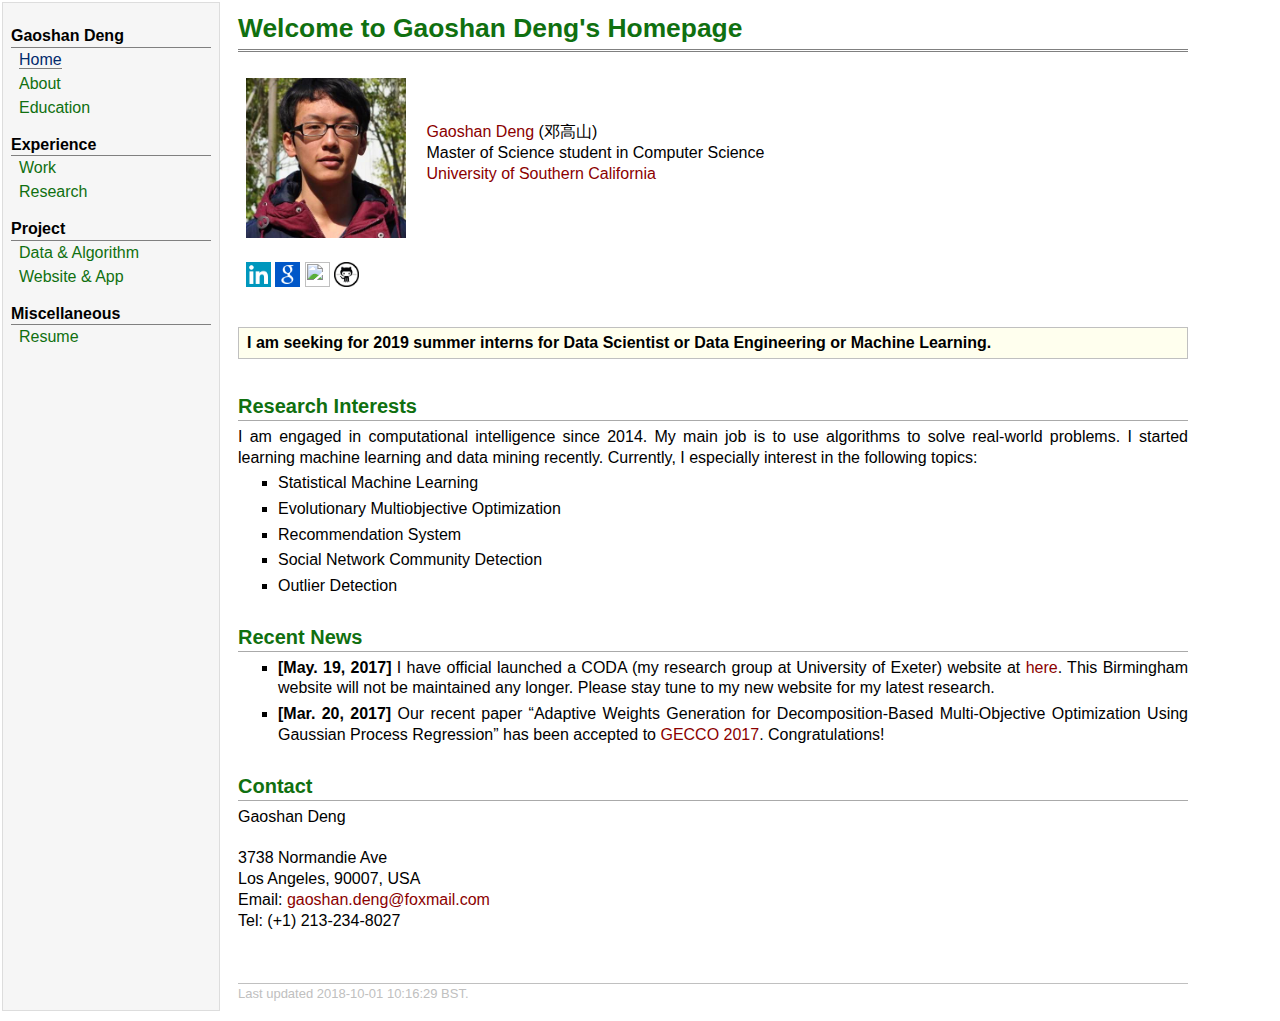
==== index.html @ d5c80c98 "Version 1.0" ====
<!DOCTYPE html PUBLIC "-//W3C//DTD XHTML 1.1//EN" "http://www.w3.org/TR/xhtml11/DTD/xhtml11.dtd">
<!-- saved from url=(0041)http://www.cs.bham.ac.uk/~likw/index.html -->
<html xmlns="http://www.w3.org/1999/xhtml" xml:lang="en">

<head>

<meta http-equiv="Content-Type" content="text/html; charset=UTF-8">

<link rel="stylesheet" href="./css/style.css" type="text/css">

<title>Welcome to Gaoshan Deng's Homepage</title>
</head>

<body>

<div id="MathJax_Message" style="display: none;"></div>

<table summary="Table for page layout." id="tlayout">

<tbody>
<tr valign="top">
    <td id="layout-menu" style="width: 200px">
        <div class="menu-category">Gaoshan Deng </div>
        <div class="menu-item"><a href="#" class="current">Home</a></div>
        <div class="menu-item"><a href="about.html">About</a></div>
        <div class="menu-item"><a href="education.html">Education</a></div>

        <div class="menu-category">Experience</div>
        <div class="menu-item"><a href="work.html">Work</a></div>
        <div class="menu-item"><a href="research.html">Research</a></div>

        <div class="menu-category">Project</div>
        <div class="menu-item"><a href="project-data.html">Data & Algorithm</a></div>
        <div class="menu-item"><a href="project-web.html">Website & App</a></div>
        
        <div class="menu-category">Miscellaneous</div>
        <div class="menu-item"><a href="./content/resume.pdf" target="blank">Resume</a></div>
    </td>

<td id="layout-content">
<div id="toptitle">
<h1>Welcome to Gaoshan Deng's Homepage</h1>
<div id="subtitle"></div>
</div>

<table class="imgtable">

<tbody>
<tr>
    <td>
        <a href="#"><img src="./img/gaoshan.jpeg" alt="alt text" height="160px"></a>&nbsp;</td>
     <td align="left"><p><a href="mailto:gaoshan.deng@foxmail.com" target="“blank”">Gaoshan Deng</a> (<span lang="ch" xml:lang="ch">邓高山)<br>
Master of Science student in Computer Science<br>
<a href="https://www.usc.edu/" target="“blank”">University of Southern California</a><br>
</td></tr>
</tbody>
</table>


<table class="imgtable">
    <tbody><tr><td>
                <p>
                    <a href="https://www.linkedin.com/in/gaoshan-deng-292936136" target="“blank”"> <img src="./img/linkedin-icon.JPG" alt="" width="25" height="25"></a> 

                    <a href="https://plus.google.com/u/0/106741841315025299098" target="“blank”"><img src="./img/google-icon.JPG" alt="" width="25" height="25"></a> 

                    <a href="https://www.facebook.com/profile.php?id=100008026355093" target="“blank”"><img src="https://en.facebookbrand.com/wp-content/themes/fb-branding/prj-fb-branding/assets/images/fb-logo.png" alt="" width="25" height="25"></a> 

                    <a href="https://github.com/denggaoshan" target="“blank”"><img src="./img/Git.JPG" alt="" width="25" height="25"></a>
                </p>
            </td></tr>
        </tbody>
</table> 

<div class="infoblock">
<div class="blockcontent">
<p><b>
    I am seeking for 2019 summer interns for Data Scientist or Data Engineering or Machine Learning.
</b></p>
</div>
</div>

<h2>Research Interests</h2>

<p>I am engaged in computational intelligence since 2014. My main job is to use algorithms to solve real-world problems.  I started learning machine learning and data mining recently. Currently, I especially interest in the following topics:</p>
<ul>

<li><p>Statistical Machine Learning</p>
</li>

<li><p>Evolutionary Multiobjective Optimization</p>
</li>

<li><p>Recommendation System</p>
</li>

<li><p>Social Network Community Detection</p>
</li>

<li><p>Outlier Detection</p>
</li>




</ul>


<!-- News -->
<h2>Recent News</h2>
<ul>
    <li><p><b>[May. 19, 2017]</b> I have official launched a CODA (my research group at University of Exeter) website at <a href="https://coda-group.github.io/index.html" target="“blank”">here</a>. This Birmingham website will not be maintained any longer. Please stay tune to my new website for my latest research.</p>
    </li>
    <li><p><b>[Mar. 20, 2017]</b> Our recent paper “Adaptive Weights Generation for Decomposition-Based Multi-Objective Optimization Using Gaussian Process Regression” has been accepted to <a href="http://gecco-2017.sigevo.org/index.html/HomePage" target="“blank”">GECCO 2017</a>. Congratulations!</p>
    </li>
    
</li>
</ul>




<h2>Contact</h2>
<p>Gaoshan Deng<br>
<br>
3738 Normandie Ave<br>
Los Angeles, 90007, USA<br>
Email: <a href="mailto:gaoshan.deng@foxmail.com" target="“blank”"> gaoshan.deng@foxmail.com</a><br>
Tel: (+1) 213-234-8027</p>


<div id="footer">
<div id="footer-text">
Last updated 2018-10-01 10:16:29 BST</a>.
</div>
</div>
</td>
</tr>
</tbody></table>



</body></html>
---- css/style.css ----
/* Default css file for jemdoc. */

table#tlayout {
    border: none;
    border-collapse: separate;
    background: white;
}

@font-face {
	font-family: Optima;
	src: url("fonts/Optima-Regular.ttf") format('truetype');
}
@font-face {
	font-family: OptimaBold;
	src: url('fonts/Optima-Bold.ttf') format('truetype');
	font-weight: bold;
}
@font-face {
	font-family: OptimaItalic;
	src: url('fonts/Optima-Italic.ttf') format('truetype');
	font-style: italic;
}
@font-face {
	font-family: OptimaBoldItalic;
	src: url('fonts/Optima-BoldItalic.ttf') format('truetype');
	font-weight: bold;
	font-style: italic;
}

body {
background: white;
			font-family: Optima, sans-serif;
			padding-bottom: 8px;
margin: 0;
}

#layout-menu {
background: #f6f6f6;
border: 1px solid #dddddd;
		padding-top: 0.5em;
		padding-left: 8px;
		padding-right: 8px;
		font-size: 1.0em;
width: auto;
	   white-space: nowrap;
	   text-align: left;
	   vertical-align: top;
}

#layout-menu td {
background: #f4f4f4;
			vertical-align: top;
}

#layout-content {
	padding-top: 0.0em;
	padding-left: 1.0em;
	padding-right: 1.0em;
border: none;
background: white;
			text-align: justify;
			vertical-align: top;
			min-width: 950px;
			max-width: 950px;
			width: 	   950px;
}

#layout-menu a {
	line-height: 1.5em;
	margin-left: 0.5em;
}

tt {
background: #ffffee;
}

pre, tt {
	font-size: 90%;
	font-family: monaco, monospace;
}

a, a > tt {
color: #8b0000;
	   text-decoration: none;
}

a:hover {
	  border-bottom: 1px gray dotted;
  }

#layout-menu a.current:link, #layout-menu a.current:visited {
color: #022b6d;
	   border-bottom: 1px gray solid;
}
#layout-menu a:link, #layout-menu a:visited, #layout-menu a:hover {
color: #107010;
	   text-decoration: none;
}
#layout-menu a:hover {
	text-decoration: none;
}

div.menu-category {
	border-bottom: 1px solid gray;
	margin-top: 0.8em;
	padding-top: 0.2em;
	padding-bottom: 0.1em;
	font-weight: bold;
}

div.menu-item {
	padding-left: 16px;
	text-indent: -16px;
}

div#toptitle {
	padding-bottom: 0.2em;
	margin-bottom: 1.5em;
	border-bottom: 3px double gray;
}

/* Reduce space if we begin the page with a title. */
div#toptitle + h2, div#toptitle + h3 {
	margin-top: -0.7em;
}

div#subtitle {
	margin-top: 0.0em;
	margin-bottom: 0.0em;
	padding-top: 0em;
	padding-bottom: 0.1em;
}

em {
	font-style: italic;
}

strong {
	font-weight: bold;
}


h1, h2, h3 {
color: #107010;
	   margin-top: 0.7em;
	   margin-bottom: 0.3em;
	   padding-bottom: 0.2em;
	   line-height: 1.0;
	   padding-top: 0.5em;
	   border-bottom: 1px solid #aaaaaa;
}

h1 {
	font-size: 165%;
}

h2 {
	padding-top: 0.8em;
	font-size: 125%;
}

h2 + h3 {
	padding-top: 0.2em;
}

h3 {
	font-size: 110%;
	border-bottom: none;
}

p {
	margin-top: 0.0em;
	margin-bottom: 0.8em;
padding: 0;
		 line-height: 1.3;
}

pre {
padding: 0;
margin: 0;
}

div#footer {
	font-size: small;
	border-top: 1px solid #c0c0c0;
	padding-top: 0.1em;
	margin-top: 4.0em;
color: #c0c0c0;
}

div#footer a {
color: #80a0b0;
}

div#footer-text {
float: left;
	   padding-bottom: 8px;
}

ul, ol, dl {
	margin-top: 0.2em;
	padding-top: 0;
	margin-bottom: 0.8em;
}

dt {
	margin-top: 0.5em;
	margin-bottom: 0;
}

dl {
	margin-left: 20px;
}

dd {
color: #222222;
}

dd > *:first-child {
	margin-top: 0;
}

ul {
	list-style-position: outside;
	list-style-type: square;
}

p + ul, p + ol {
	margin-top: -0.5em;
}

li ul, li ol {
	margin-top: -0.3em;
}

ol {
	list-style-position: outside;
	list-style-type: decimal;
}

li p, dd p {
	margin-bottom: 0.3em;
}


ol ol {
	list-style-type: lower-alpha;
}

ol ol ol {
	list-style-type: lower-roman;
}

p + div.codeblock {
	margin-top: -0.6em;
}

div.codeblock, div.infoblock {
	margin-right: 0%;
	margin-top: 1.2em;
	margin-bottom: 1.3em;
}

div.blocktitle {
	font-weight: bold;
color: #107010;
	   margin-top: 1.2em;
	   margin-bottom: 0.1em;
}

div.blockcontent {
border: 1px solid silver;
padding: 0.3em 0.5em;
}

div.infoblock > div.blockcontent {
background: #ffffee;
}

div.blockcontent p + ul, div.blockcontent p + ol {
	margin-top: 0.4em;
}

div.infoblock p {
	margin-bottom: 0em;
}

div.infoblock li p, div.infoblock dd p {
	margin-bottom: 0.5em;
}

div.infoblock p + p {
	margin-top: 0.8em;
}

div.codeblock > div.blockcontent {
background: #f6f6f6;
}

span.pycommand {
color: #000070;
}

span.statement {
color: #008800;
}
span.builtin {
color: #000088;
}
span.special {
color: #990000;
}
span.operator {
color: #880000;
}
span.error {
color: #aa0000;
}
span.comment, span.comment > *, span.string, span.string > * {
color: #606060;
}

@media print {
#layout-menu { display: none; }
}

#fwtitle {
margin: 2px;
}

#fwtitle #toptitle {
	padding-left: 0.5em;
	margin-bottom: 0.5em;
}

#layout-content h1:first-child, #layout-content h2:first-child, #layout-content h3:first-child {
	margin-top: -0.7em;
}

div#toptitle h1, #layout-content div#toptitle h1 {
	margin-bottom: 0.0em;
	padding-bottom: 0.1em;
	padding-top: 0;
	margin-top: 0.5em;
	border-bottom: none;
}

img.eq {
padding: 0;
		 padding-left: 0.1em;
		 padding-right: 0.1em;
margin: 0;
}

img.eqwl {
	padding-left: 2em;
	padding-top: 0.6em;
	padding-bottom: 0.2em;
margin: 0;
}

table {
border: 2px solid black;
		border-collapse: collapse;
}

td {
padding: 2px;
		 padding-left: 0.5em;
		 padding-right: 0.5em;
		 text-align: center;
border: 1px solid gray;
}

table + table {
	margin-top: 1em;
}

tr.heading {
	font-weight: bold;
	border-bottom: 2px solid black;
}

img {
border: none;
}

table.imgtable, table.imgtable td {
border: none;
		text-align: left;
}
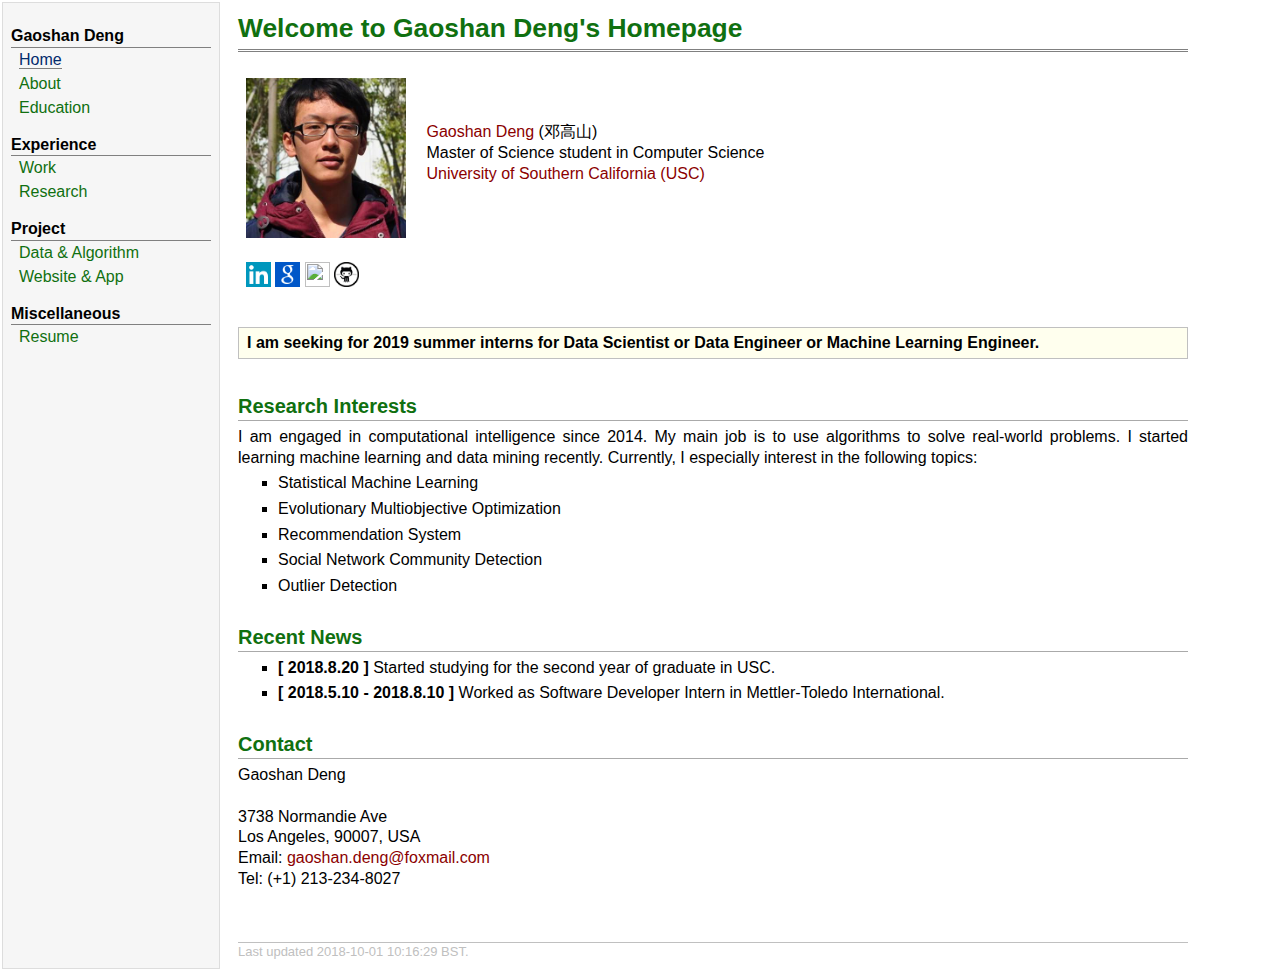
==== commit c0ec55f0: "update index" ====
--- a/index.html
+++ b/index.html
@@ -51,7 +51,7 @@
         <a href="#"><img src="./img/gaoshan.jpeg" alt="alt text" height="160px"></a>&nbsp;</td>
      <td align="left"><p><a href="mailto:gaoshan.deng@foxmail.com" target="“blank”">Gaoshan Deng</a> (<span lang="ch" xml:lang="ch">邓高山)<br>
 Master of Science student in Computer Science<br>
-<a href="https://www.usc.edu/" target="“blank”">University of Southern California</a><br>
+<a href="https://www.usc.edu/" target="“blank”">University of Southern California (USC)</a><br>
 </td></tr>
 </tbody>
 </table>
@@ -75,7 +75,7 @@
 <div class="infoblock">
 <div class="blockcontent">
 <p><b>
-    I am seeking for 2019 summer interns for Data Scientist or Data Engineering or Machine Learning.
+    I am seeking for 2019 summer interns for Data Scientist or Data Engineer or Machine Learning Engineer.
 </b></p>
 </div>
 </div>
@@ -100,20 +100,16 @@
 <li><p>Outlier Detection</p>
 </li>
 
-
-
-
 </ul>
-
 
 <!-- News -->
 <h2>Recent News</h2>
 <ul>
-    <li><p><b>[May. 19, 2017]</b> I have official launched a CODA (my research group at University of Exeter) website at <a href="https://coda-group.github.io/index.html" target="“blank”">here</a>. This Birmingham website will not be maintained any longer. Please stay tune to my new website for my latest research.</p>
+    <li><p><b>[ 2018.8.20 ]</b> Started studying for the second year of graduate in USC.</p>
     </li>
-    <li><p><b>[Mar. 20, 2017]</b> Our recent paper “Adaptive Weights Generation for Decomposition-Based Multi-Objective Optimization Using Gaussian Process Regression” has been accepted to <a href="http://gecco-2017.sigevo.org/index.html/HomePage" target="“blank”">GECCO 2017</a>. Congratulations!</p>
+    <li><p><b>[ 2018.5.10 - 2018.8.10 ]</b> Worked as Software Developer Intern in Mettler-Toledo International.</p>
     </li>
-    
+
 </li>
 </ul>
 
